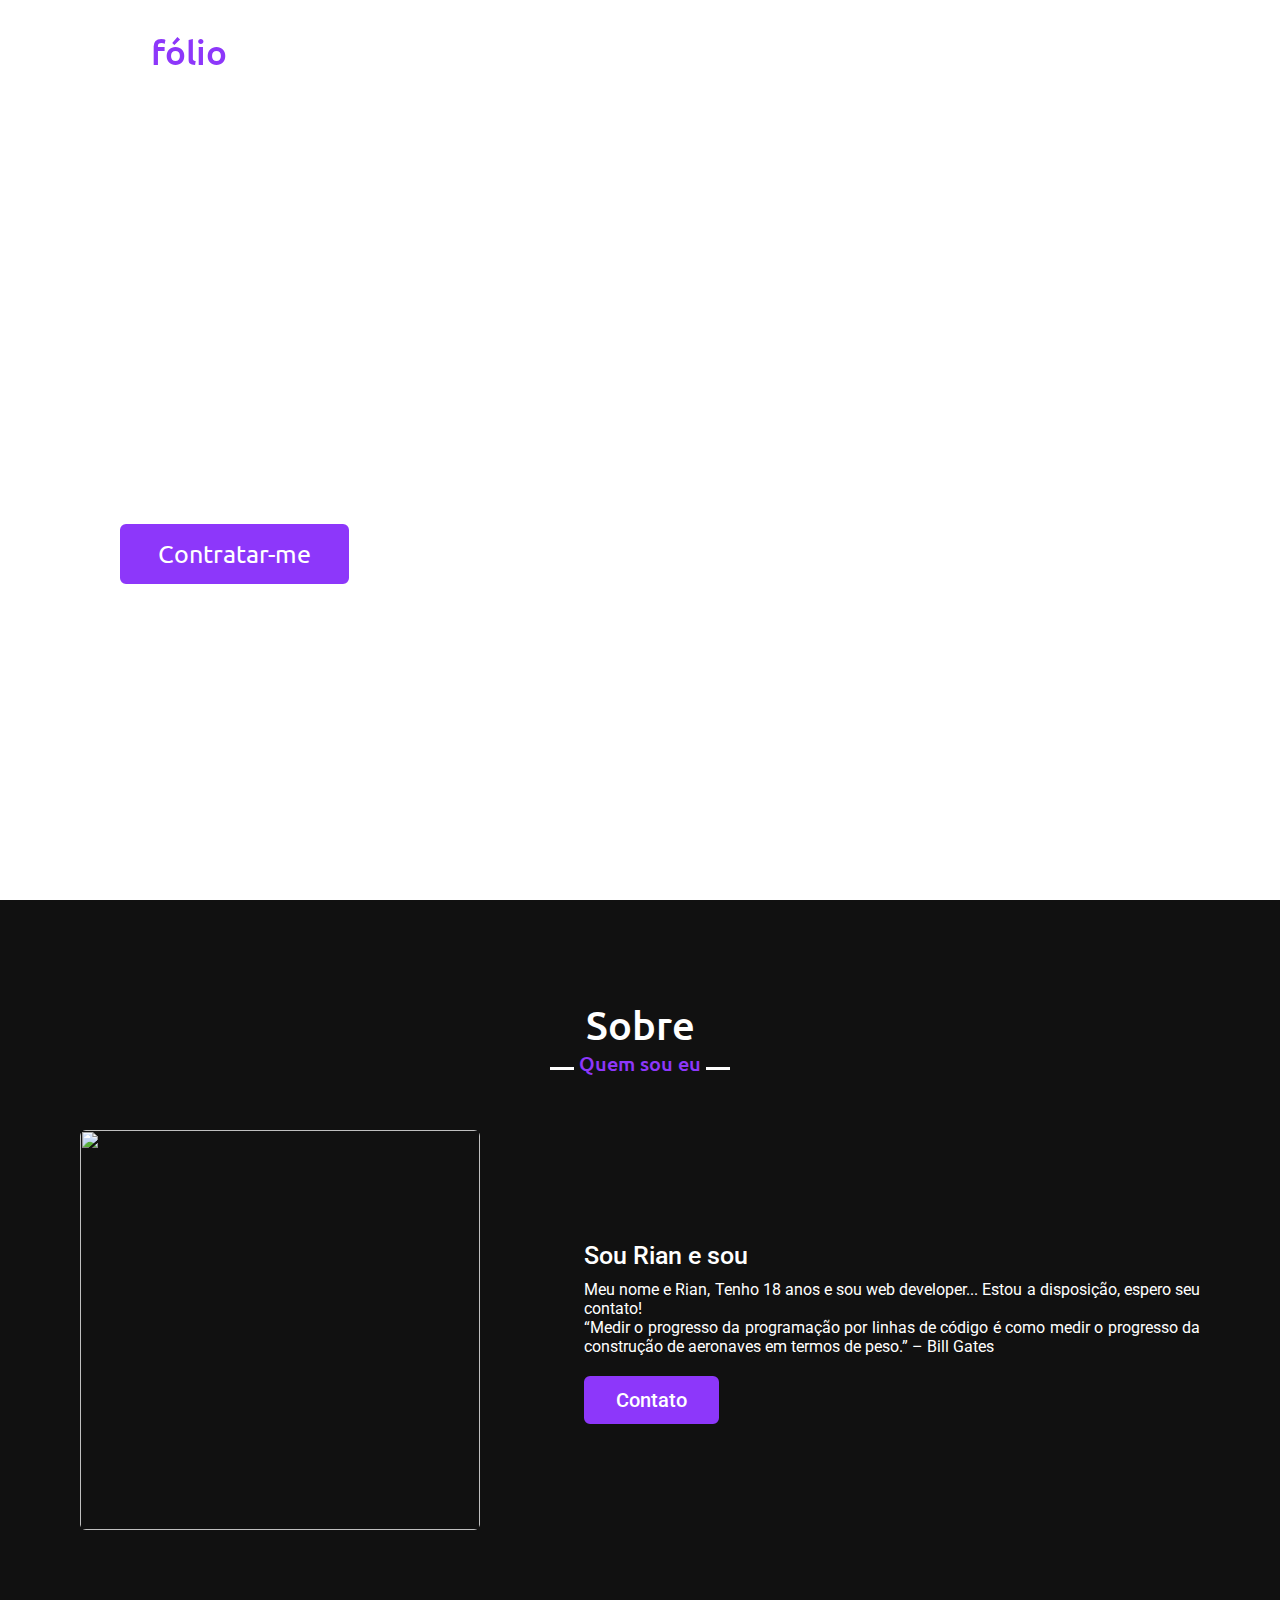
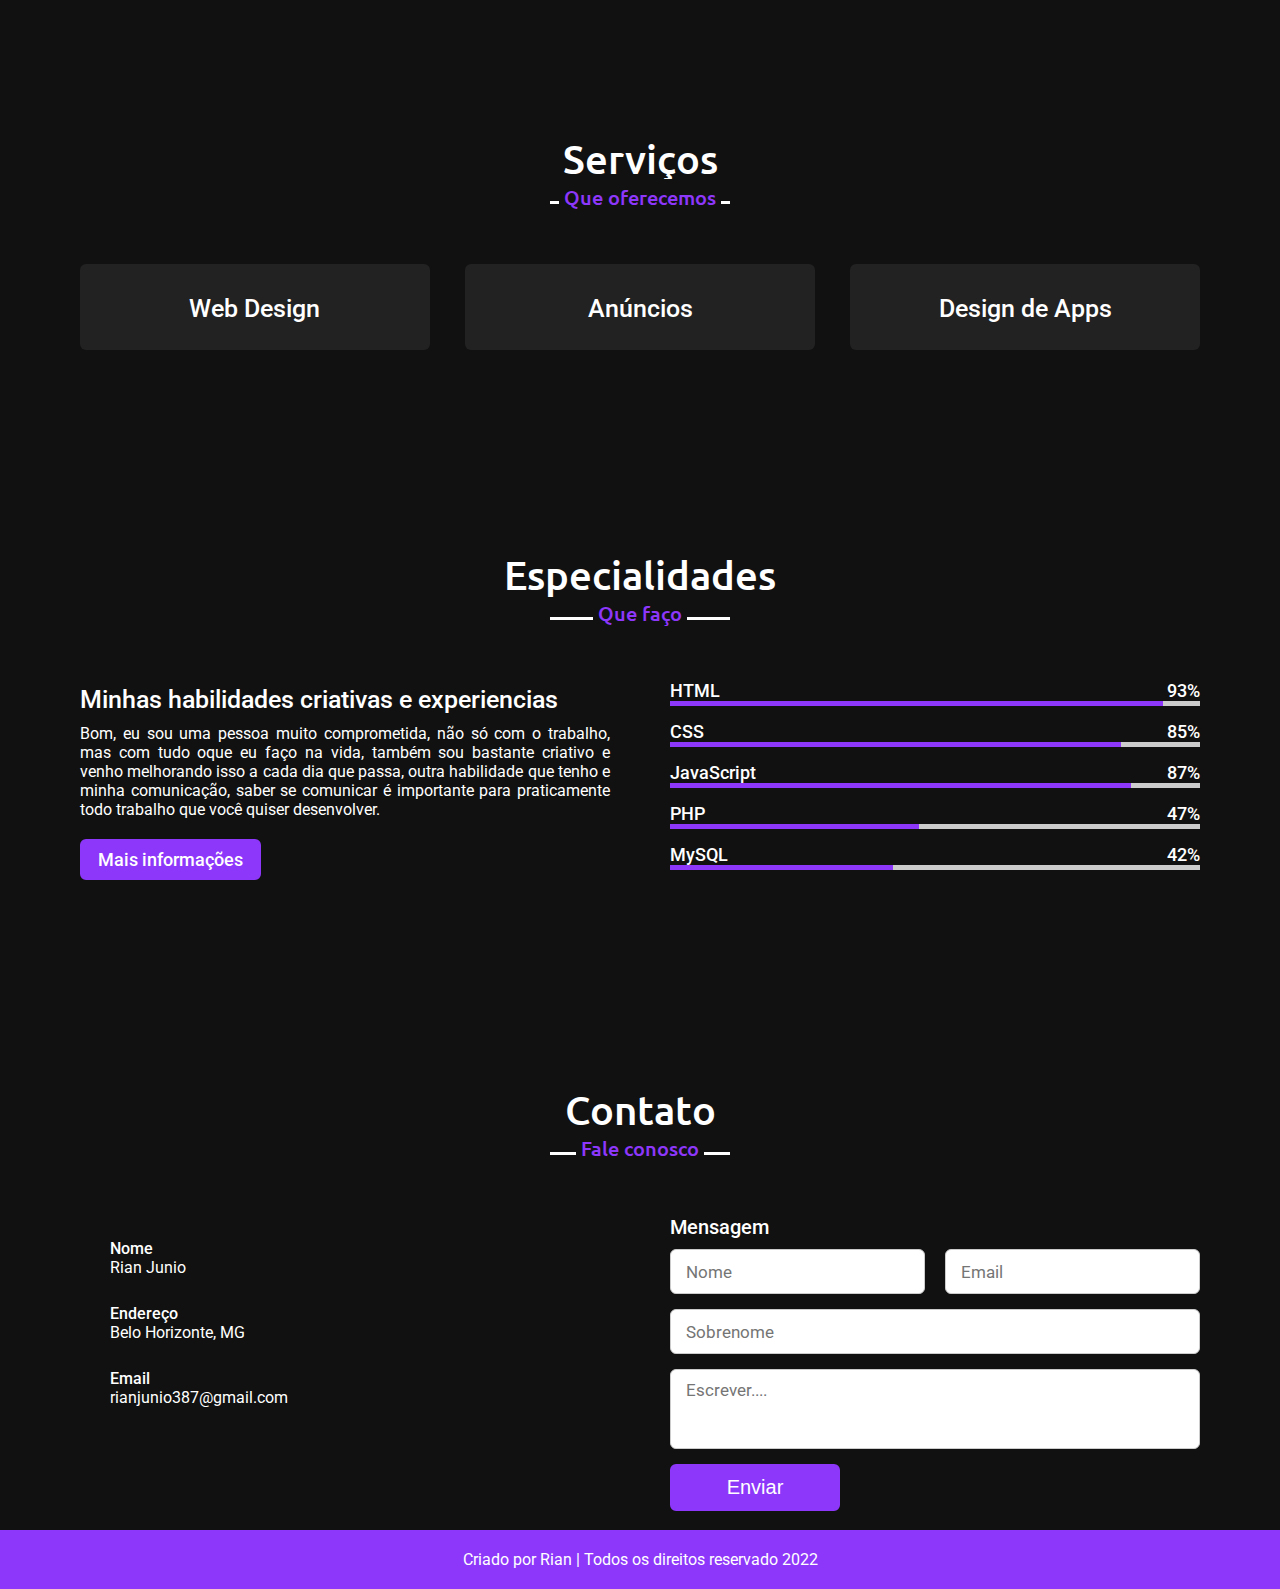
==== index.html @ 24da19a3 "create index.html" ====
<!DOCTYPE html>
<html lang="PT-BR">
<head>
    <meta charset="UTF-8">
    <meta http-equiv="X-UA-Compatible" content="IE=edge">
    <meta name="viewport" content="width=device-width, initial-scale=1.0">
    <title>Portfólio  | Front</title>
    
    <link rel="stylesheet" href="/Css/style.css">
</head>
<body>
    <div class="scroll-up-btn">
        <ion-icon name="chevron-up-outline"></ion-icon>
    </div>
    <div class="navbar">
        <div class="max-width">
            <div class="logo"><a href="#">Port<span>fólio</span></a></div>
            <ul class="menu">
                <li><a href="#home">Inicio</a></li>
                <li><a href="#about">Sobre</a></li>
                <li><a href="#services">Serviços</a></li>
                <li><a href="#skills">Especialidade</a></li>
                <li><a href="#contact">Contato</a></li>
            </ul>
            <div class="menu-btn">
                <ion-icon name="menu-outline"></ion-icon>
            </div>
        </div>
    </div>

    <!--home inicio-->
    <section class="home" id="home">
        <div class="max-width">
            <div class="home-content">
                <div class="text-1">Ola, meu nome é</div>
                <div class="text-2">Rian Junio</div>
                <div class="text-3">eu sou <span class="typing"></span></div>
                <a href="#">Contratar-me</a>
            </div>
        </div>
    </section>

    <!--sessão sobre-->
    <section class="about" id="about">
        <div class="max-width">
            <h2 class="title">Sobre</h2>
            <div class="about-content">
                <div class="column left">
                    <img src="image/img-1.jpg" alt="">
                </div>
                <div class="column right">
                    <div class="text">Sou Rian e sou <span class="typing-2"></span></div>
                    <p> Meu nome e Rian, Tenho 18 anos e sou web developer... Estou a disposição, espero seu contato!       <p>“Medir o progresso da programação por linhas de código é como medir o progresso da construção de aeronaves em termos de peso.” – Bill Gates</p></p>
                    <a href="index.html#contact">Contato</a>
                </div>
            </div>
        </div>
    </section>

     <!--sessão serviços-->
     <section class="services" id="services">
        <div class="max-width">
            <h2 class="title">Serviços</h2>
            <div class="serv-content">
               <div class="card">
                   <div class="box">
                    <ion-icon name="brush-outline"></ion-icon>
                    <div class="text">Web Design</div>
                    <p></p>
                   </div>
               </div>

               <div class="card">
                <div class="box">
                    <ion-icon name="trending-up-outline"></ion-icon>
                 <div class="text">Anúncios</div>
                 <p></p>
                </div>
            </div>

            <div class="card">
                <div class="box">
                    <ion-icon name="code-outline"></ion-icon>
                 <div class="text">Design de Apps</div>
                 <p></p>
                </div>
            </div>
            </div>
        </div>
    </section>

     <!--sessão especialidade-->
     <section class="skills" id="skills">
        <div class="max-width">
            <h2 class="title">Especialidades</h2>
            <div class="skills-content">
                <div class="column left">
                    <div class="text">Minhas habilidades criativas e experiencias</div>
                    <p>Bom, eu sou uma pessoa muito comprometida, não só com o trabalho, mas com tudo oque eu faço na vida, também sou bastante criativo e venho melhorando isso a cada dia que passa, outra habilidade que tenho e minha comunicação, saber se comunicar é importante para praticamente todo trabalho que você quiser desenvolver.</p>
                    <a href="#">Mais informações</a>
                </div>
                <div class="column right">
                   <div class="bars">
                       <div class="info">
                           <span>HTML</span>
                           <span>93%</span>
                       </div>
                       <div class="line html"></div>
                   </div>
                   <div class="bars">
                    <div class="info">
                        <span>CSS</span>
                        <span>85%</span>
                    </div>
                    <div class="line css"></div>
                </div>
                <div class="bars">
                    <div class="info">
                        <span>JavaScript</span>
                        <span>87%</span>
                    </div>
                    <div class="line js"></div>
                </div>
                <div class="bars">
                    <div class="info">
                        <span>PHP</span>
                        <span>47%</span>
                    </div>
                    <div class="line php"></div>
                </div>
                <div class="bars">
                    <div class="info">
                        <span>MySQL</span>
                        <span>42%</span>
                    </div>
                    <div class="line mysql"></div>
                </div>
                </div>
            </div>
        </div>
    </section>

    <!--Sessão contato-->
    <section class="contact" id="contact">
        <div class="max-width">
            <h2 class="title">Contato</h2>
            <div class="contact-content">
               <div class="column left">
               
               <div class="icons">
                   <div class="row">
                        <ion-icon name="person-outline"></ion-icon>
                        <div class="info">
                            <div class="head">Nome</div>
                            <div class="sub-title">Rian Junio</div>
                        </div>
                   </div>
                   <div class="row">
                    <ion-icon name="earth-outline"></ion-icon>
                    <div class="info">
                        <div class="head">Endereço</div>
                        <div class="sub-title">Belo Horizonte, MG</div>
                    </div>
               </div>
               <div class="row">
                <ion-icon name="person-outline"></ion-icon>
                <div class="info">
                    <div class="head">Email</div>
                    <div class="sub-title">rianjunio387@gmail.com</div>
                </div>
           </div>
               </div>
            </div><!--column left-->
            <div class="column rigth">
                <div class="text">Mensagem</div>
                <form action="https://api.staticforms.xyz/submit" method="post">
                    <div class="fields">
                        <div class="field name">
                            <input type="text" placeholder="Nome" required>
                        </div>
                        <div class="field email">
                            <input type="email" placeholder="Email" required>
                        </div>
                    </div>
                    <div class="field">
                        <div class="field">
                            <input type="text" placeholder="Sobrenome" required>
                        </div>
                        <div class="field textarea">
                           <textarea  cols="30" rows="10" placeholder="Escrever...." ></textarea>
                        </div>
                        <div class="button">
                            <button type="submit">Enviar</button>

                            <input type="hidden" name="accessKey" value="656b8c87-9cae-49dc-9956-cce14e1e2cbc">
                            <input type="hidden" name="redirectTo" value="http://127.0.0.1:5500/obrigado/obrigado.html">
                        </div>
                    </div>
                </form>
            </div>
            </div>
        </div>
    </section>

    <!--sessão  footer-->
    <footer>
        <span>Criado por <a href="index.html">Rian</a> | Todos os direitos reservado 2022</span>
    </footer>

    <script type="module" src="https://unpkg.com/ionicons@5.5.2/dist/ionicons/ionicons.esm.js"></script>
    <script nomodule src="https://unpkg.com/ionicons@5.5.2/dist/ionicons/ionicons.js"></script>
    <script src="https://code.jquery.com/jquery-3.6.0.min.js"></script>
    <script src="./Js/script.js"></script>
    <script src="https://cdnjs.cloudflare.com/ajax/libs/waypoints/4.0.1/jquery.waypoints.min.js"></script>
    <script src="https://cdnjs.cloudflare.com/ajax/libs/OwlCarousel2/2.3.4/owl.carousel.min.js"></script>
    <script src="https://cdnjs.cloudflare.com/ajax/libs/typed.js/2.0.12/typed.min.js"></script>
    <link rel="stylesheet" href="https://cdnjs.cloudflare.com/ajax/libs/OwlCarousel2/2.3.4/assets/owl.carousel.min.css">

</body>
</html>
---- Css/style.css ----
@import url('https://fonts.googleapis.com/css2?family=Roboto:wght@300;400;500&family=Ubuntu:wght@400;500;700&display=swap');
*{
    margin: 0;
    padding: 0;
    box-sizing: border-box;
    text-decoration: none;
}
html{
    scroll-behavior: smooth;
}
.max-width{
    max-width: 1300px;
    padding: 0 80px;
    margin: auto;
}
/*  navbar   inicio*/
.navbar{
    position: fixed;
    width: 100%;
    padding: 30px 0;
    font-family: 'Ubuntu', sans-serif;
    z-index: 999;
    transition: all 0.3s ease;
}
.navbar.sticky{
     background: #8D37FA;
     padding: 15px 0;
}
.navbar .max-width{
    display: flex;
    align-items: center;
    justify-content: space-between;
}
.navbar .logo a{
    color: #fff;
    font-size: 35px;
    font-weight: 500;
}
.navbar .logo a span{
    color: #8D37FA;
    transition: all 0.3s ease;
}
.navbar.sticky .logo a span{
    color: #fff;
}
.navbar .menu li{
    list-style: none;
    display: inline-block;
}
.navbar .menu li a{
    color: #fff;
    font-size: 18px;
    font-weight: 500;
    margin-left: 25px;
    transition: color 0.3s ease;
}
.navbar .menu li a:hover{
    color: #8D37FA;
}
.navbar.sticky .menu li a:hover{
    color: #fff;
}
/*  Home   inicio  */
.home{
    display: flex;
    background: url(../image/banner.jpg) no-repeat;
    background-size: cover;
    height: 100vh;
    color: #fff;
    min-height: 500px;
    font-family: 'Ubuntu', sans-serif;
}
.home .max-width{
    margin: auto 0 auto 40px;
}
.home .home-content .text-1{
    font-size: 27px;
}
.home .home-content .text-2{
    font-size: 75px;
    font-weight: 500;
    margin-left: -3px;
}
.home .home-content .text-3{
    font-size: 40px;
    margin: 5px 0;
}
.home .home-content .text-3 span{
    color:#8D37FA ;
    font-weight: 500;
}
.home .home-content a{
    display: inline-block;
    background: #8D37FA;
    color: #fff;
    font-size: 25px;
    padding: 12px 36px;
    margin-top: 20px;
    border-radius: 6px;
    border: 2px solid #8D37FA;
}
.home .home-content a:hover{
    color: #8D37FA;
    background: none;
}

/*  Menu  Mobile  */
.menu-btn{
    color: #fff;
    font-size: 26px;
    cursor: pointer;
    display: none;
}
.scroll-up-btn{
    position: fixed;
    width: 41px;
    height: 45px;
    right: 30px;
    bottom: 30px;
    text-align: center;
    line-height: 50px;
    color: #fff;
    background: #8D37FA;
    border-radius: 6px;
    font-size: 30px;
    z-index: 9999;
    cursor: pointer;
    opacity: 0;
    pointer-events: none;
    transition: all 0.3s ease;
}
.scroll-up-btn.show{
    bottom: 30px;
    opacity: 1;
    pointer-events:auto;
    
}

/*  todos os codigos similares  */
section{
    padding: 100px 0;
}
section .title{
    font-family: 'Ubuntu', sans-serif;
    text-align: center;
    font-size: 40px;
    font-weight: 500;
    margin-bottom: 60px;
    padding-bottom: 20px;
    position: relative;
}
section .title::before{
    content: "";
    position: absolute;
    bottom: 0;
    left: 50%;
    width: 180px;
    height: 3px;
    background: white;
    transform: translateX(-50%);
}
section .title::after{
    position: absolute;
    bottom:-12px;
    left: 50%;
    font-size: 20px;
    background: #fff;
    color: #8D37FA;
    padding: 5px;
    transform: translateX(-50%);
}
.about, .services, .skills, .teams, .contact, footer{
    font-family: 'Roboto', sans-serif;
}
.about .about-content,
.services .serv-content,
.skills .skills-content,
.contact .contact-content{
    display: flex;
    flex-wrap: wrap;
    align-items: center;
    justify-content: space-between;
}

/*  sessão sobre  */

.about{
    background-color: #111;
}
.about .title::after{
    content: "Quem sou eu";
    background-color: #111;
}
.about .about-content .left{
    width: 45%;
}
.about .about-content .right{
    width: 55%;
}
.about .about-content .right .text{
    font-size: 25px;
    font-weight: 500;
    margin-bottom: 10px;
}
.about .about-content .right .text span{
    color: #8D37FA;
}
.about .about-content .right p{
    text-align: justify;
    color: #fff;
}
.text{
    color: white;
}
.about .about-content .right a{
    display: inline-block;
    background: #8D37FA;
    color: #fff;
    font-size: 20px;
    font-weight: 500;
    padding: 10px 30px;
    margin-top: 20px;
    border-radius: 6px;
    border: 2px solid #8D37FA;
    transition: all 0.3s ease;
}
.about .about-content .right a:hover{
    color: #8D37FA;
    background: none;
}
.about .about-content .left img{
    width: 400px;
    height: 400px;
    object-fit: cover;
    border-radius: 6px;
}
/*  sessão serviços */
.services, .teams{
    background: #111;
    color: #fff;
}
.services .title::before,
.teams .title::before{
    background: #fff;
}
.services .title::after,
.teams .title::after{
    background: #111;
    content: "Que oferecemos";
}
.services .serv-content .card{
    width: calc(33% - 20px);
    background: #222;
    text-align: center;
    border-radius: 6px;
    padding: 20px 25px;
    cursor: pointer;
    transition: all 0.3s ease;
}
.services .serv-content .card:hover{
    background: #8D37FA;
}
.services .serv-content .card .box{
    transition: all 0.3s ease;
}
.services .serv-content .card:hover .box{
    transform: scale(1.05);
}
.services .serv-content .card ion-icon{
    font-size: 70px;
    color: #8D37FA;
}
.services .serv-content .card:hover ion-icon{
    color: #fff;
}
.services .serv-content .card .text{
    font-size: 25px;
    font-weight: 500;
    margin: 10px 0 7px 0;
}
/*  sessão especialidades  */
.skills{
    background-color: #111;
}
.title{
    color: white;
}

.skills .title::after{
    content: "Que faço";
    background-color: #111;
}
.skills .skills-content .column{
    width: calc(50% - 30px);
}
.skills .skills-content .left .text{
    font-size: 25px;
    font-weight: 500;
    margin-bottom: 10px;
}
.skills .skills-content .left p{
    text-align: justify;
    color: white    ;
}
.skills .skills-content .left a{
    display: inline-block;
    background: #8D37FA;
    color: #fff;
    font-size: 18px;
    font-weight: 500;
    padding: 8px 16px;
    margin-top: 20px;
    border-radius: 6px;
    border: 2px solid #8D37FA;
    transition: all 0.3s ease;
}
.skills .skills-content .left a:hover{
    color: #8D37FA;
    background: none;
}
.skills .skills-content .right .bars{
    margin-bottom: 15px;
}
.skills .skills-content .right .info{
    display: flex;
    align-items: center;
    justify-content: space-between;
}
.skills .skills-content .right span{
    font-weight: 500;
    font-size: 18px;
    color: white;
}
.skills .skills-content .right .line{
    width: 100%;
    height: 5px;
    background: #ccc;
    position: relative;
}
.skills .skills-content .right .line::before{
    content: "";
    position: absolute;
    height: 100%;
    top: 0;
    left: 0;
    background: #8D37FA;
}
.skills .skills-content .right .html::before{
    width: 93%;
}
.skills .skills-content .right .css::before{
    width: 85%;
}
.skills .skills-content .right .js::before{
    width: 87%;
}
.skills .skills-content .right .php::before{
    width: 47%;
}
.skills .skills-content .right .mysql::before{
    width: 42%;
}

/*  sessão Contato  */
.contact{
    background-color: #111;
}
.contact .title::after{
    content: "Fale conosco";
    background-color: #111;
}
.contact .contact-content .column{
    width: calc(50% - 30px);
}
.contact .contact-content{
    align-items: flex-start;
}
.contact .contact-content .left p{
    text-align: justify;
    color: white;
}
.contact .contact-content .text{
    font-size: 20px;
    font-weight: 500;
    margin-bottom: 10px;
}
.contact .contact-content .left .icons{
    margin: 10px 0;
}
.contact .contact-content .row{
    display: flex;
    height: 65px;
    align-items: center;
    color: white;
}
.contact .contact-content .row .info{
    margin-left: 30px
}
.contact .contact-content .row .info .head{
    font-weight: 500;
}
.contact .contact-content .row .info .sub-title{
    color: white;
}
.contact .contact-content .row ion-icon{
    font-size: 25px;
    color: #8D37FA;
}
.contact .rigth form .fields{
    display: flex;
}
.contact .rigth form .field,
.contact .rigth form .fields .field{
    width: 100%;
    height: 45px;
    margin-bottom: 15px;
}
.contact .rigth form .field input,
.contact .rigth form .textarea textarea{
    width: 100%;
    height: 100%;
    border: 1px solid #ccc;
    border-radius: 6px;
    outline: none;
    padding: 0 15px;
    font-size: 17px;
    font-family: 'Roboto',sans-serif;
}
.contact .rigth form .name{
    margin-right: 10px;
}
.contact .rigth form .email{
    margin-left: 10px;
}
.contact .rigth form .textarea{
    width: 100%;
    height: 80px;
}
.contact .rigth form .textarea textarea{
    padding-top: 10px;
    resize: none;
}
.contact .rigth form .button{
    width: 170px;
    height: 47px;
}
.contact .rigth form .button button{
    width: 100%;
    height: 100%;
    border: 2px solid #8D37FA;
    background: #8D37FA;
    color: #fff;
    font-size: 20px;
    font-weight: 500;
    border-radius: 6px;
    cursor: pointer;
    transition: all 0.3s ease;
}
.contact .rigth form .button button:hover{
    color: #8D37FA;
    background: none;
}

/*  sessão footer  */
footer{
    background: #8D37FA;
    padding: 20px 23px;
    color: #fff;
    text-align: center;
}
footer span a{
    color: white;
    text-decoration: none;
}
footer span a:hover{
    text-decoration: underline;
}

/*Pagina Obrigado*/

.main{
    display: flex;
    align-items: center;
    justify-content: center;
    min-height: 100vh;
    background-image: url("../image/banner.jpg");
    background-size: 100%;
    flex-direction: column;
}

.text{
    font-size: 45px;
    color: white;
    margin-bottom: 30px;
}

.paragrafo{
    color: white;
    margin-bottom: 50px;
}

.btn{
    padding: 15px 55px;
    background: white;
    text-decoration: none;
    color: black;
    font-size: 18px;
    transition: all 0.5s;
}

.btn:hover{
    border-radius: 16px;
}

/*  responsivo  */
@media (max-width: 1300px){
    .navbar .max-width{
        margin-left: 0;
    }
}
@media (max-width: 1104px){
    .about .about-content .left img{
        width: 350px;
        height: 350px;
    }
}
@media (max-width: 991px){
    .navbar .max-width{
        padding: 0 50px;
    }
}
@media (max-width: 947px){
    .max-width{
        max-width: 800px;
        padding: 0 50px;
    }
    .menu-btn{
        display: block;
        z-index: 999;
    }
    .navbar .menu{
        position: fixed;
        width: 100%;
        height: 100vh;
        left: -100%;
        top: 0;
        background: #111;
        padding-top: 80px;
        text-align: center;
        transition: all 0.3s ease;
    }
    .navbar .menu.active{
        left: 0;
    }
    .navbar .menu li{
        display: block;
    }
    .navbar .menu li a{
        display: inline-block;
        margin: 20px 0;
        font-size: 25px;
    }
    .home .home-content .text-2{
        font-size: 70px;
    }
    .home .home-content .text-3{
        font-size: 35px;
    }
    .home .home-content a{
        font-size: 23px;
        padding: 10px 30px;
    }
    .about .about-content .column{
        width: 50%;
    }
    .about .about-content .left{
        display: flex;
        justify-content: center;
        margin: 0 auto 60px;
    }
    .about .about-content .right{
        flex: 100%;
    }
    .services .serv-content .card {
        width: calc(50% - 10px);
        margin-bottom: 20px;
    }
    .skills .skills-content .column,
    .contact .contact-content .column{
        width: 100%;
        margin-bottom: 35px;
    }
    footer{
        margin-top: 15px;
    }
}
@media (max-width: 690px){
    .home .home-content .text-2{
        font-size: 60px;
    }
    .home .home-content .text-3{
        font-size: 32px;
    }
    .home .home-content a{
        font-size: 20px;
    }
    .services .serv-content .card {
        width:100%;
    }
}
@media (max-width: 500px){
    .home .home-content .text-2{
        font-size: 50px;
    }
    .home .home-content .text-3{
        font-size: 27px;
    }
}
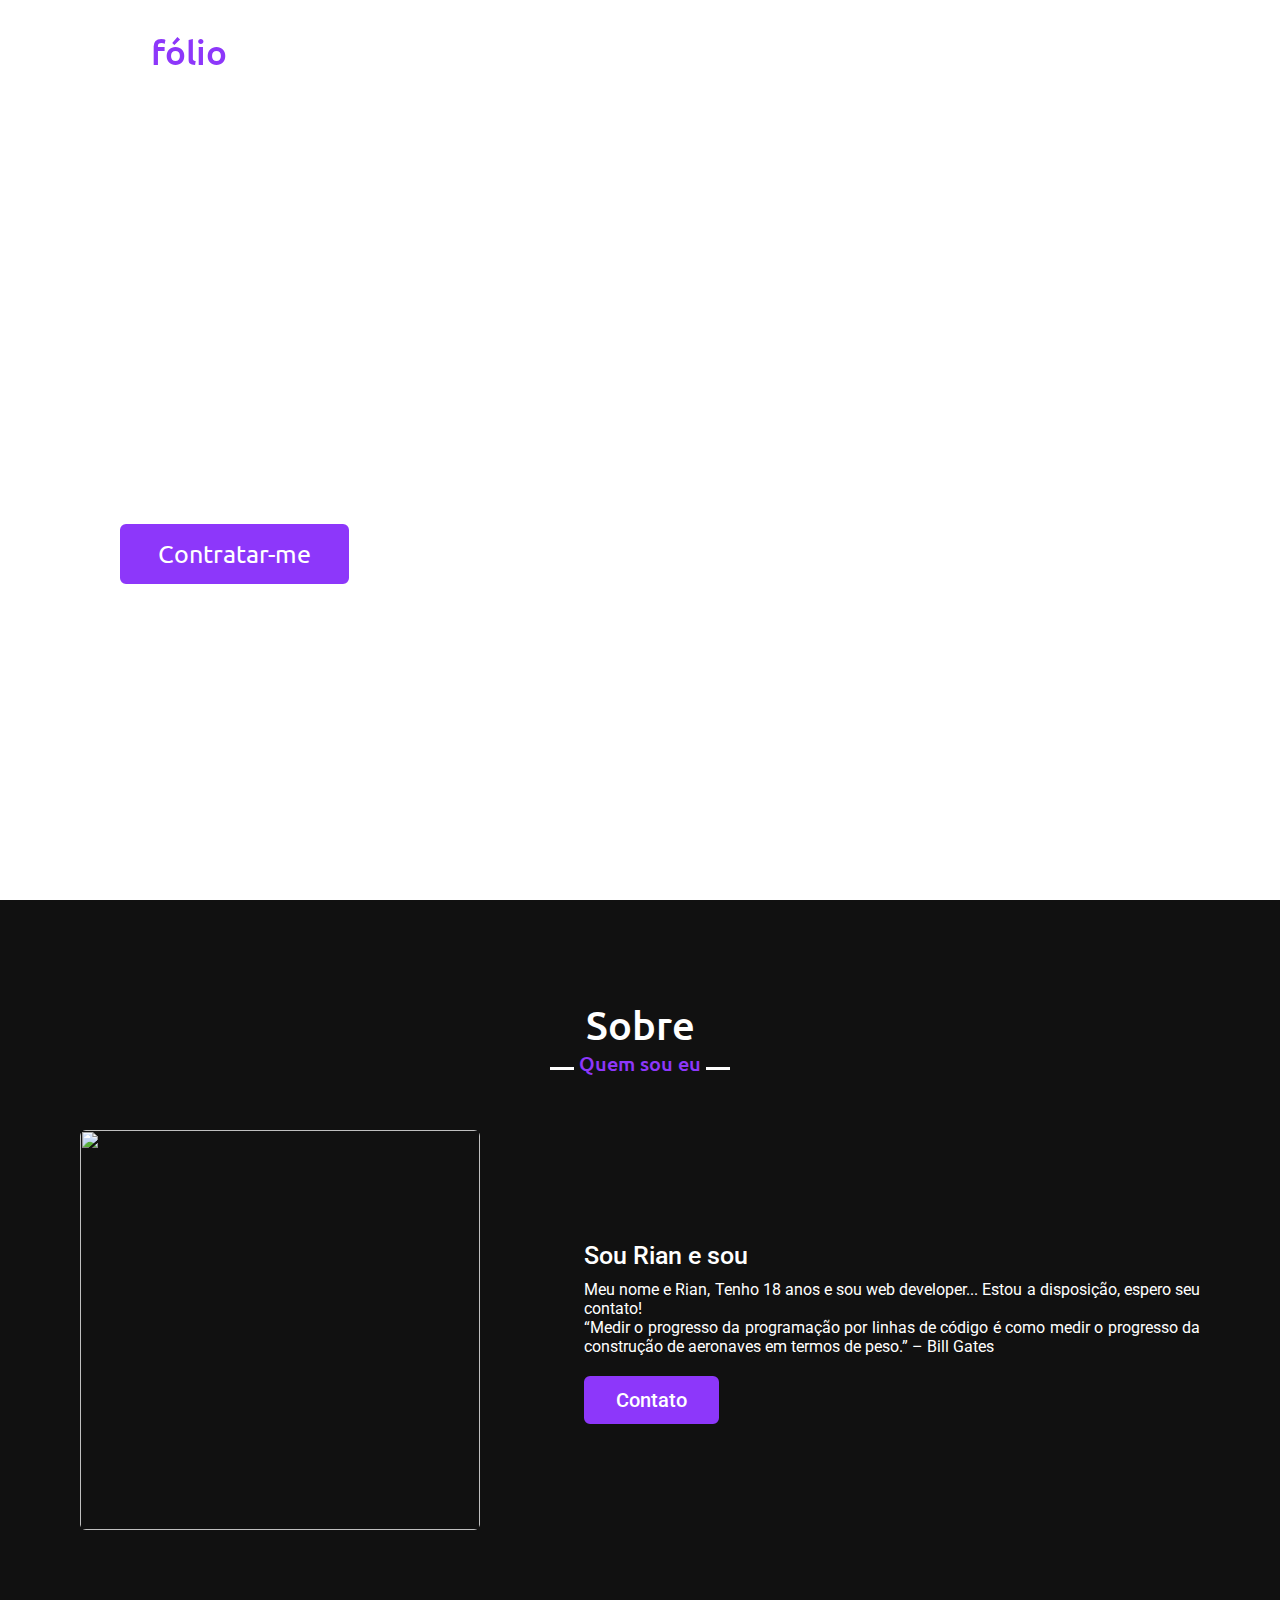
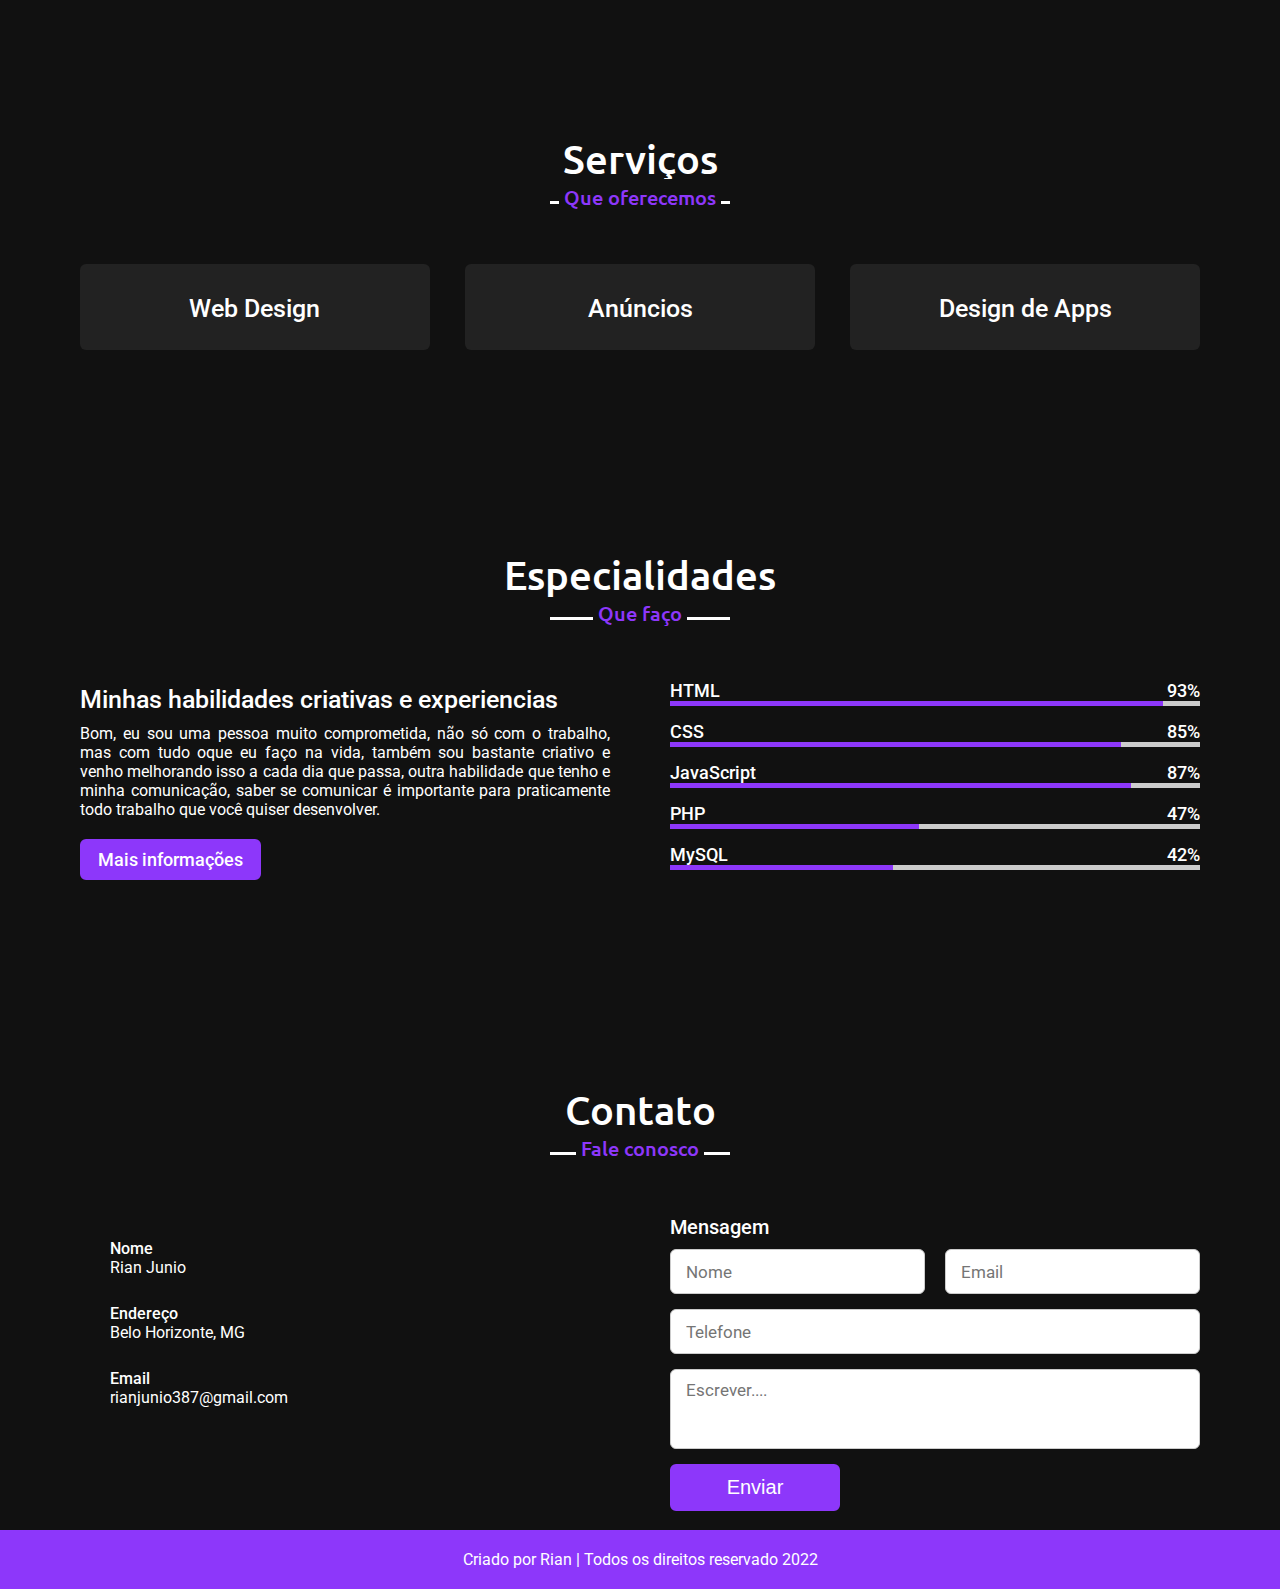
==== commit ab938595: "update contato" ====
--- a/index.html
+++ b/index.html
@@ -4,7 +4,7 @@
     <meta charset="UTF-8">
     <meta http-equiv="X-UA-Compatible" content="IE=edge">
     <meta name="viewport" content="width=device-width, initial-scale=1.0">
-    <title>Portfólio  | Front</title>
+    <title>RIANJunio</title>
     
     <link rel="stylesheet" href="/Css/style.css">
 </head>
@@ -14,7 +14,7 @@
     </div>
     <div class="navbar">
         <div class="max-width">
-            <div class="logo"><a href="#">Port<span>fólio</span></a></div>
+            <div class="logo"><a href="index.html">Port<span>fólio</span></a></div>
             <ul class="menu">
                 <li><a href="#home">Inicio</a></li>
                 <li><a href="#about">Sobre</a></li>
@@ -176,24 +176,25 @@
                 <form action="https://api.staticforms.xyz/submit" method="post">
                     <div class="fields">
                         <div class="field name">
-                            <input type="text" placeholder="Nome" required>
+                            <input type="text" name="name" placeholder="Nome" required autocomplete="off">
                         </div>
                         <div class="field email">
-                            <input type="email" placeholder="Email" required>
+                            <input type="text" name="email" placeholder="Email" required>
                         </div>
                     </div>
                     <div class="field">
-                        <div class="field">
-                            <input type="text" placeholder="Sobrenome" required>
+                        <div class="field text">
+                            <input type="text" name="phone" placeholder="Telefone" required>
                         </div>
                         <div class="field textarea">
-                           <textarea  cols="30" rows="10" placeholder="Escrever...." ></textarea>
+                           <textarea name="message"  cols="30" rows="10" placeholder="Escrever...." ></textarea>
                         </div>
                         <div class="button">
+                            
                             <button type="submit">Enviar</button>
 
                             <input type="hidden" name="accessKey" value="656b8c87-9cae-49dc-9956-cce14e1e2cbc">
-                            <input type="hidden" name="redirectTo" value="http://127.0.0.1:5500/obrigado/obrigado.html">
+                            <input type="hidden" name="redirectTo" value="https://rianjunio.netlify.app/obrigado/obrigado">
                         </div>
                     </div>
                 </form>
